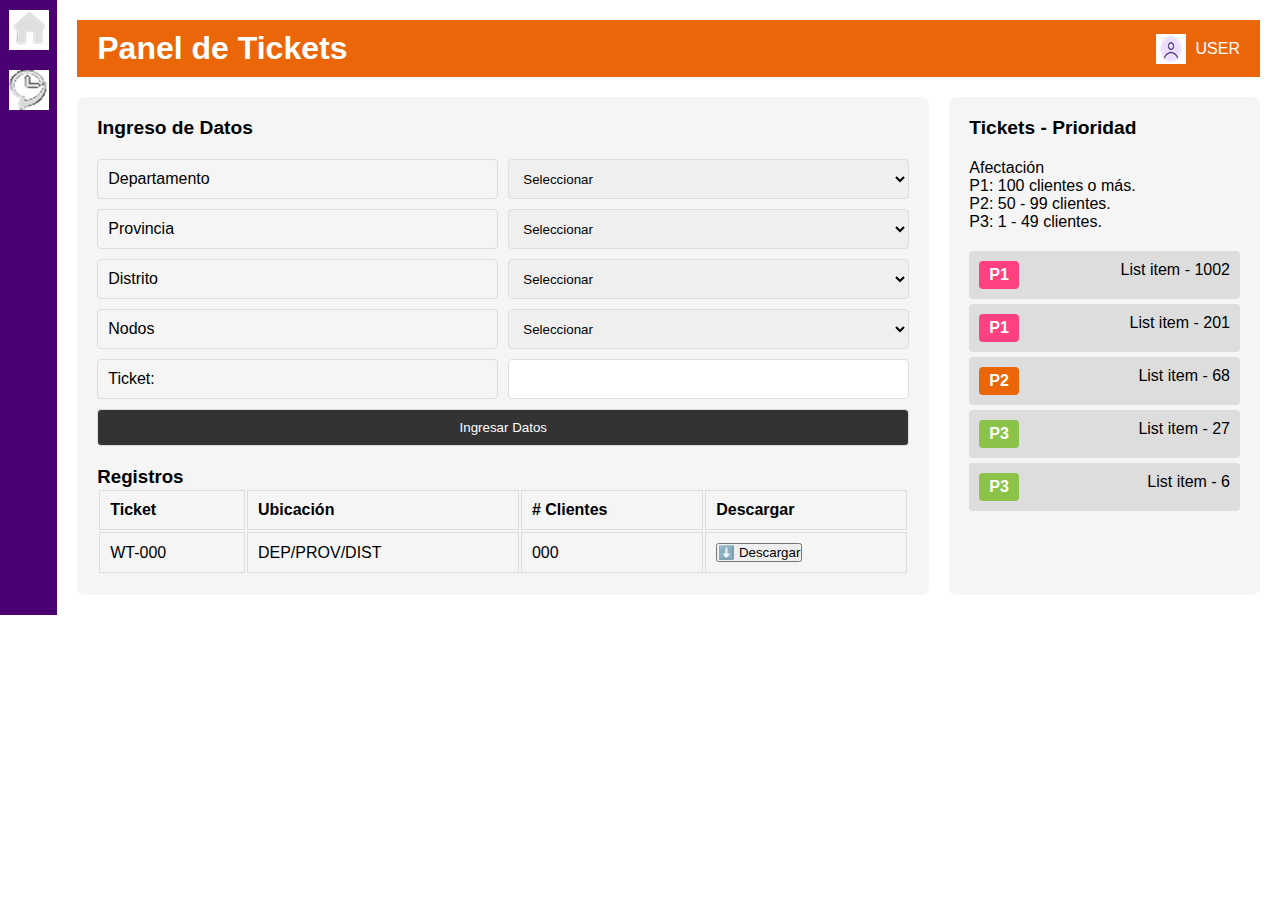
==== pagina_siguiente.html @ c352f3b9 "first commit" ====
<!DOCTYPE html>
<html lang="es">

<head>
    <meta charset="UTF-8">
    <meta name="viewport" content="width=device-width, initial-scale=1.0">
    <title>Panel de Tickets</title>
    <style>
          * {
            margin: 0;
            padding: 0;
            box-sizing: border-box;
        }
        body {
            font-family: Arial, sans-serif;
            display: flex;
        }
        .sidebar {
            width: 60px;
            background-color: #4A0072;
            display: flex;
            flex-direction: column;
            align-items: center;
            padding-top: 10px;
        }
        .sidebar img {
            margin-bottom: 20px;
        }
        .main-container {
            width: 100%;
            padding: 20px;
        }
        .header {
            display: flex;
            justify-content: space-between;
            align-items: center;
            background-color: #EB6609;
            color: white;
            padding: 10px 20px;
        }
        .header .user {
            display: flex;
            align-items: center;
        }
        .header .user span {
            margin-left: 10px;
        }
        .content {
            display: flex;
            margin-top: 20px;
            gap: 20px;
        }
        .data-entry, .priority-tickets {
            background-color: #f5f5f5;
            padding: 20px;
            border-radius: 8px;
        }
        .data-entry {
            flex: 3;
        }
        .priority-tickets {
            flex: 1;
        }
        .data-entry h2, .priority-tickets h2 {
            margin-bottom: 20px;
            font-size: 1.2rem;
        }
        .data-entry form {
            display: grid;
            grid-template-columns: 1fr 1fr;
            gap: 10px;
        }
        .data-entry form label, .data-entry form input, .data-entry form select, .data-entry form button {
            padding: 10px;
            border: 1px solid #ddd;
            border-radius: 4px;
        }
        .data-entry form button {
            grid-column: span 2;
            background-color: #333;
            color: white;
            cursor: pointer;
        }
        .records, .tickets-list {
            margin-top: 20px;
        }
        .records table, .tickets-list ul {
            width: 100%;
        }
        .records table th, .records table td {
            padding: 10px;
            border: 1px solid #ddd;
            text-align: left;
        }
        .tickets-list ul {
            list-style: none;
        }
        .tickets-list li {
            padding: 10px;
            margin-bottom: 5px;
            background-color: #ddd;
            border-radius: 4px;
            display: flex;
            justify-content: space-between;
        }
        .tickets-list li span.priority {
            padding: 5px 10px;
            border-radius: 4px;
            color: white;
            font-weight: bold;
        }
        .priority-1 { background-color: #ff4081; }
        .priority-2 { background-color: #EB6609; }
        .priority-3 { background-color: #8bc34a; }
    </style>
</head>
<body>
    <div class="sidebar">
        <img src="home6.jpg" alt="Home">
        <img src="icon1.jpg" alt="Another Icon">
    </div>

    <div class="main-container">
        <div class="header">
            <h1>Panel de Tickets</h1>
            <div class="user">
                <img src="user1.jpg" alt="User Icon">
                <span>USER</span>
            </div>
        </div>

        <div class="content">
            <div class="data-entry">
                <h2>Ingreso de Datos</h2>
                <form>
                    <label for="departamento">Departamento</label>
                    <select id="departamento">
                        <option value="">Seleccionar</option>
                    </select>
                    
                    <label for="provincia">Provincia</label>
                    <select id="provincia">
                        <option value="">Seleccionar</option>
                    </select>
                    
                    <label for="distrito">Distrito</label>
                    <select id="distrito">
                        <option value="">Seleccionar</option>
                    </select>
                    
                    <label for="nodos">Nodos</label>
                    <select id="nodos">
                        <option value="">Seleccionar</option>
                    </select>
                    
                    <label>Ticket:</label>
                    <input type="text">
                    <button type="submit">Ingresar Datos</button>
                </form>

                <div class="records">
                    <h3>Registros</h3>
                    <table>
                        <tr>
                            <th>Ticket</th>
                            <th>Ubicación</th>
                            <th># Clientes</th>
                            <th>Descargar</th>
                        </tr>
                        <tr>
                            <td>WT-000</td>
                            <td>DEP/PROV/DIST</td>
                            <td>000</td>
                            <td><button onclick="downloadFile()">⬇️ Descargar</button></td>
                        </tr>
                    </table>
                </div>
            </div>

            <div class="priority-tickets">
                <h2>Tickets - Prioridad</h2>
                <p>Afectación<br>P1: 100 clientes o más.<br>P2: 50 - 99 clientes.<br>P3: 1 - 49 clientes.</p>
                <div class="tickets-list">
                    <ul>
                        <li><span class="priority priority-1">P1</span> List item - 1002</li>
                        <li><span class="priority priority-1">P1</span> List item - 201</li>
                        <li><span class="priority priority-2">P2</span> List item - 68</li>
                        <li><span class="priority priority-3">P3</span> List item - 27</li>
                        <li><span class="priority priority-3">P3</span> List item - 6</li>
                    </ul>
                </div>
            </div>
        </div>
    </div>
    <script>
        const data = {
            departamentos: {
                "Lima": {
                    provincias: {
                        "Lima": ["Miraflores", "San Isidro", "Surco"],
                        "Callao": ["Bellavista", "La Perla", "Ventanilla"]
                    },
                    nodos: ["Nodo 1", "Nodo 2", "Nodo 3"]
                },
                "Cusco": {
                    provincias: {
                        "Cusco": ["San Sebastián", "Wanchaq", "Santiago"],
                        "Urubamba": ["Ollantaytambo", "Machu Picchu", "Maras"]
                    },
                    nodos: ["Nodo A", "Nodo B", "Nodo C"]
                }
            }
        };

        const departamentoSelect = document.getElementById('departamento');
        const provinciaSelect = document.getElementById('provincia');
        const distritoSelect = document.getElementById('distrito');
        const nodosSelect = document.getElementById('nodos');

        function populateDepartamentos() {
            Object.keys(data.departamentos).forEach(departamento => {
                const option = document.createElement('option');
                option.value = departamento;
                option.textContent = departamento;
                departamentoSelect.appendChild(option);
            });
        }

        function populateProvincias() {
            provinciaSelect.innerHTML = '<option value="">Seleccionar</option>';
            distritoSelect.innerHTML = '<option value="">Seleccionar</option>';
            
            const selectedDepartamento = departamentoSelect.value;
            if (selectedDepartamento) {
                const provincias = Object.keys(data.departamentos[selectedDepartamento].provincias);
                provincias.forEach(provincia => {
                    const option = document.createElement('option');
                    option.value = provincia;
                    option.textContent = provincia;
                    provinciaSelect.appendChild(option);
                });
            }
        }

        function populateDistritos() {
            distritoSelect.innerHTML = '<option value="">Seleccionar</option>';
            
            const selectedDepartamento = departamentoSelect.value;
            const selectedProvincia = provinciaSelect.value;
            
            if (selectedDepartamento && selectedProvincia) {
                const distritos = data.departamentos[selectedDepartamento].provincias[selectedProvincia];
                distritos.forEach(distrito => {
                    const option = document.createElement('option');
                    option.value = distrito;
                    option.textContent = distrito;
                    distritoSelect.appendChild(option);
                });
            }
        }

        function populateNodos() {
            nodosSelect.innerHTML = '<option value="">Seleccionar</option>';
            
            const selectedDepartamento = departamentoSelect.value;
            if (selectedDepartamento) {
                const nodos = data.departamentos[selectedDepartamento].nodos;
                nodos.forEach(nodo => {
                    const option = document.createElement('option');
                    option.value = nodo;
                    option.textContent = nodo;
                    nodosSelect.appendChild(option);
                });
            }
        }

        departamentoSelect.addEventListener('change', () => {
            populateProvincias();
            populateDistritos();
            populateNodos();
        });

        provinciaSelect.addEventListener('change', populateDistritos);

        populateDepartamentos();
    </script>
</body>
</html>
    <script>
        function downloadFile() {
            console.log("Función de descarga ejecutada");

            const data = [
                ["Ticket", "Ubicación", "# Clientes"],
                ["WT-000", "DEP/PROV/DIST", "000"]
            ];

            let csvContent = "data:text/csv;charset=utf-8,";
            data.forEach(rowArray => {
                let row = rowArray.join(",");
                csvContent += row + "\r\n";
            });

            const encodedUri = encodeURI(csvContent);
            const link = document.createElement("a");
            link.setAttribute("href", encodedUri);
            link.setAttribute("download", "RgistroIncidencia");
            document.body.appendChild(link);

            link.click();
            document.body.removeChild(link);
        }
    </script>
</body>
</html>
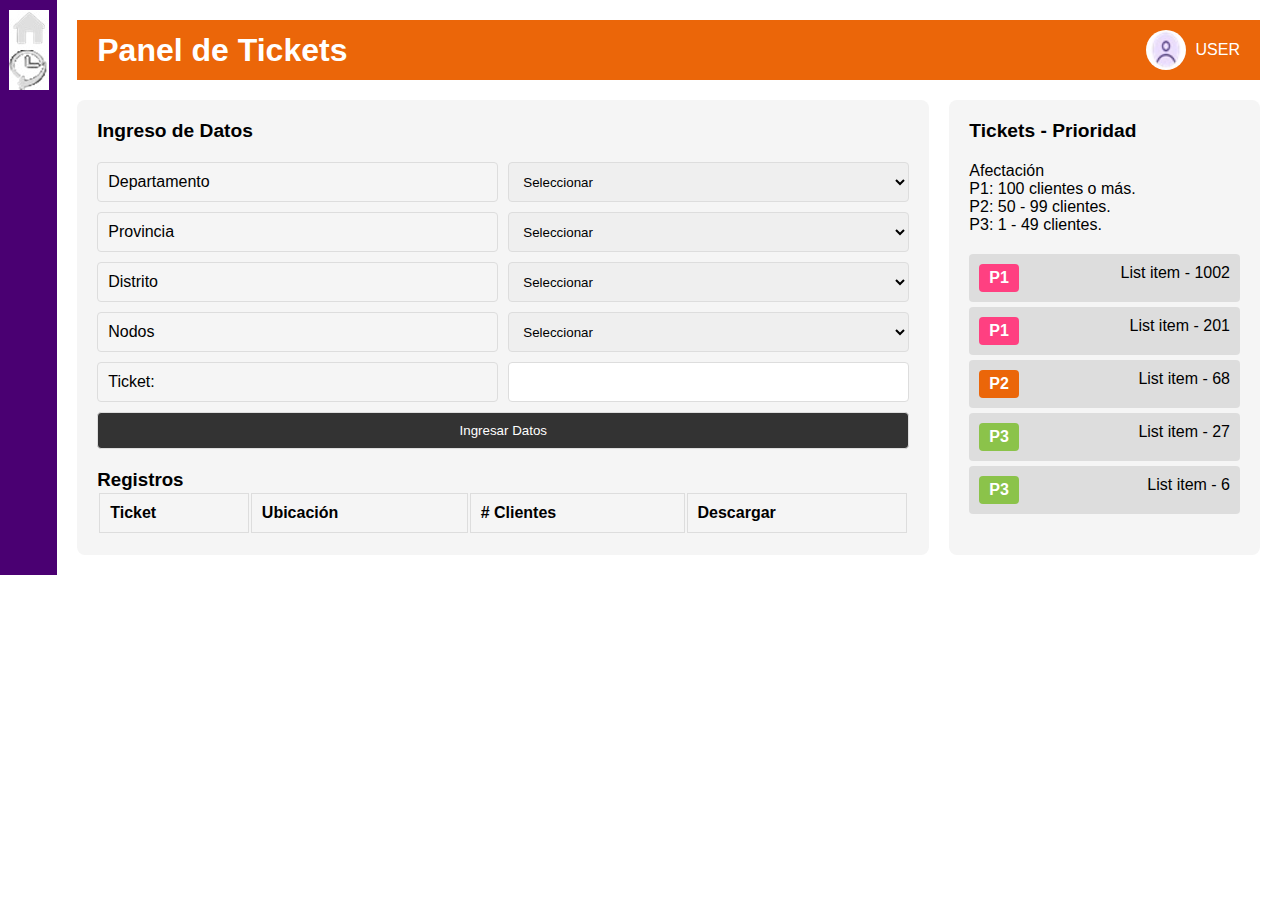
==== commit 0a5d85c1: "Nuevos cambios" ====
--- a/pagina_siguiente.html
+++ b/pagina_siguiente.html
@@ -2,19 +2,22 @@
 <html lang="es">
 
 <head>
+    <link rel="stylesheet" href="panel-tickets.css">
     <meta charset="UTF-8">
     <meta name="viewport" content="width=device-width, initial-scale=1.0">
     <title>Panel de Tickets</title>
     <style>
-          * {
+        * {
             margin: 0;
             padding: 0;
             box-sizing: border-box;
         }
+
         body {
             font-family: Arial, sans-serif;
             display: flex;
         }
+
         .sidebar {
             width: 60px;
             background-color: #4A0072;
@@ -23,13 +26,16 @@
             align-items: center;
             padding-top: 10px;
         }
+
         .sidebar img {
             margin-bottom: 20px;
         }
+
         .main-container {
             width: 100%;
             padding: 20px;
         }
+
         .header {
             display: flex;
             justify-content: space-between;
@@ -38,63 +44,86 @@
             color: white;
             padding: 10px 20px;
         }
+
         .header .user {
             display: flex;
             align-items: center;
         }
+
         .header .user span {
             margin-left: 10px;
         }
+
         .content {
             display: flex;
             margin-top: 20px;
             gap: 20px;
         }
-        .data-entry, .priority-tickets {
+
+        .data-entry,
+        .priority-tickets {
             background-color: #f5f5f5;
             padding: 20px;
             border-radius: 8px;
         }
+
         .data-entry {
             flex: 3;
         }
+
         .priority-tickets {
             flex: 1;
         }
-        .data-entry h2, .priority-tickets h2 {
+
+        .data-entry h2,
+        .priority-tickets h2 {
             margin-bottom: 20px;
             font-size: 1.2rem;
         }
+
         .data-entry form {
             display: grid;
             grid-template-columns: 1fr 1fr;
             gap: 10px;
         }
-        .data-entry form label, .data-entry form input, .data-entry form select, .data-entry form button {
+
+        .data-entry form label,
+        .data-entry form input,
+        .data-entry form select,
+        .data-entry form button {
             padding: 10px;
             border: 1px solid #ddd;
             border-radius: 4px;
         }
+
         .data-entry form button {
             grid-column: span 2;
             background-color: #333;
             color: white;
             cursor: pointer;
         }
-        .records, .tickets-list {
+
+        .records,
+        .tickets-list {
             margin-top: 20px;
         }
-        .records table, .tickets-list ul {
+
+        .records table,
+        .tickets-list ul {
             width: 100%;
         }
-        .records table th, .records table td {
+
+        .records table th,
+        .records table td {
             padding: 10px;
             border: 1px solid #ddd;
             text-align: left;
         }
+
         .tickets-list ul {
             list-style: none;
         }
+
         .tickets-list li {
             padding: 10px;
             margin-bottom: 5px;
@@ -103,28 +132,39 @@
             display: flex;
             justify-content: space-between;
         }
+
         .tickets-list li span.priority {
             padding: 5px 10px;
             border-radius: 4px;
             color: white;
             font-weight: bold;
         }
-        .priority-1 { background-color: #ff4081; }
-        .priority-2 { background-color: #EB6609; }
-        .priority-3 { background-color: #8bc34a; }
+
+        .priority-1 {
+            background-color: #ff4081;
+        }
+
+        .priority-2 {
+            background-color: #EB6609;
+        }
+
+        .priority-3 {
+            background-color: #8bc34a;
+        }
     </style>
 </head>
+
 <body>
     <div class="sidebar">
-        <img src="home6.jpg" alt="Home">
-        <img src="icon1.jpg" alt="Another Icon">
+        <div class="icon-home"></div>
+        <div class="icon-another"></div>
     </div>
 
     <div class="main-container">
         <div class="header">
             <h1>Panel de Tickets</h1>
             <div class="user">
-                <img src="user1.jpg" alt="User Icon">
+                <div class="icon-user"></div>
                 <span>USER</span>
             </div>
         </div>
@@ -132,47 +172,46 @@
         <div class="content">
             <div class="data-entry">
                 <h2>Ingreso de Datos</h2>
-                <form>
+                <form onsubmit="event.preventDefault(); ingresarDatos();">
                     <label for="departamento">Departamento</label>
                     <select id="departamento">
                         <option value="">Seleccionar</option>
                     </select>
-                    
+
                     <label for="provincia">Provincia</label>
                     <select id="provincia">
                         <option value="">Seleccionar</option>
                     </select>
-                    
+
                     <label for="distrito">Distrito</label>
                     <select id="distrito">
                         <option value="">Seleccionar</option>
                     </select>
-                    
+
                     <label for="nodos">Nodos</label>
                     <select id="nodos">
                         <option value="">Seleccionar</option>
                     </select>
-                    
+
                     <label>Ticket:</label>
-                    <input type="text">
+                    <input type="text" id="ticket">
                     <button type="submit">Ingresar Datos</button>
                 </form>
 
                 <div class="records">
                     <h3>Registros</h3>
-                    <table>
-                        <tr>
-                            <th>Ticket</th>
-                            <th>Ubicación</th>
-                            <th># Clientes</th>
-                            <th>Descargar</th>
-                        </tr>
-                        <tr>
-                            <td>WT-000</td>
-                            <td>DEP/PROV/DIST</td>
-                            <td>000</td>
-                            <td><button onclick="downloadFile()">⬇️ Descargar</button></td>
-                        </tr>
+                    <table id="tabla-registros">
+                        <thead>
+                            <tr>
+                                <th>Ticket</th>
+                                <th>Ubicación</th>
+                                <th># Clientes</th>
+                                <th>Descargar</th>
+                            </tr>
+                        </thead>
+                        <tbody>
+                            <!-- Aquí se agregarán los registros dinámicamente -->
+                        </tbody>
                     </table>
                 </div>
             </div>
@@ -192,6 +231,7 @@
             </div>
         </div>
     </div>
+
     <script>
         const data = {
             departamentos: {
@@ -229,7 +269,7 @@
         function populateProvincias() {
             provinciaSelect.innerHTML = '<option value="">Seleccionar</option>';
             distritoSelect.innerHTML = '<option value="">Seleccionar</option>';
-            
+
             const selectedDepartamento = departamentoSelect.value;
             if (selectedDepartamento) {
                 const provincias = Object.keys(data.departamentos[selectedDepartamento].provincias);
@@ -244,10 +284,10 @@
 
         function populateDistritos() {
             distritoSelect.innerHTML = '<option value="">Seleccionar</option>';
-            
+
             const selectedDepartamento = departamentoSelect.value;
             const selectedProvincia = provinciaSelect.value;
-            
+
             if (selectedDepartamento && selectedProvincia) {
                 const distritos = data.departamentos[selectedDepartamento].provincias[selectedProvincia];
                 distritos.forEach(distrito => {
@@ -261,7 +301,7 @@
 
         function populateNodos() {
             nodosSelect.innerHTML = '<option value="">Seleccionar</option>';
-            
+
             const selectedDepartamento = departamentoSelect.value;
             if (selectedDepartamento) {
                 const nodos = data.departamentos[selectedDepartamento].nodos;
@@ -284,15 +324,51 @@
 
         populateDepartamentos();
     </script>
-</body>
-</html>
+
     <script>
-        function downloadFile() {
-            console.log("Función de descarga ejecutada");
-
+        function ingresarDatos() {
+            const departamento = document.getElementById("departamento").value;
+            const provincia = document.getElementById("provincia").value;
+            const distrito = document.getElementById("distrito").value;
+            const nodos = document.getElementById("nodos").value;
+            const ticket = document.getElementById("ticket").value;
+
+            if (!ticket) {
+                alert("Por favor ingresa el ticket.");
+                return;
+            }
+
+            const tabla = document.getElementById("tabla-registros").getElementsByTagName("tbody")[0];
+            const nuevaFila = tabla.insertRow();
+
+            const celdaTicket = nuevaFila.insertCell(0);
+            celdaTicket.textContent = ticket;
+
+            const celdaUbicacion = nuevaFila.insertCell(1);
+            celdaUbicacion.textContent = `${departamento} / ${provincia} / ${distrito}`;
+
+            const celdaClientes = nuevaFila.insertCell(2);
+            celdaClientes.textContent = nodos;
+
+            const celdaDescargar = nuevaFila.insertCell(3);
+            const botonDescargar = document.createElement("button");
+            botonDescargar.textContent = "Descargar";
+            botonDescargar.onclick = function () {
+                downloadFile(ticket, `${departamento} / ${provincia} / ${distrito}`, nodos);
+            };
+            celdaDescargar.appendChild(botonDescargar);
+
+            document.getElementById("departamento").value = "";
+            document.getElementById("provincia").value = "";
+            document.getElementById("distrito").value = "";
+            document.getElementById("nodos").value = "";
+            document.getElementById("ticket").value = "";
+        }
+
+        function downloadFile(ticket, ubicacion, clientes) {
             const data = [
                 ["Ticket", "Ubicación", "# Clientes"],
-                ["WT-000", "DEP/PROV/DIST", "000"]
+                [ticket, ubicacion, clientes]
             ];
 
             let csvContent = "data:text/csv;charset=utf-8,";
@@ -304,12 +380,12 @@
             const encodedUri = encodeURI(csvContent);
             const link = document.createElement("a");
             link.setAttribute("href", encodedUri);
-            link.setAttribute("download", "RgistroIncidencia");
+            link.setAttribute("download", "RegistroIncidencia.csv");
             document.body.appendChild(link);
-
             link.click();
             document.body.removeChild(link);
         }
     </script>
 </body>
+
 </html>--- a/panel-tickets.css
+++ b/panel-tickets.css
@@ -0,0 +1,27 @@
+.icon-home {
+    width: 40px; 
+    height: 40px;
+    background-image: url('home6.jpg'); 
+    background-size: contain; 
+    background-repeat: no-repeat;
+    background-position: center;
+}
+
+.icon-another {
+    width: 40px;
+    height: 40px;
+    background-image: url('icon1.jpg'); 
+    background-size: contain;
+    background-repeat: no-repeat;
+    background-position: center;
+}
+
+.icon-user {
+    width: 40px;
+    height: 40px;
+    background-image: url('user1.jpg'); 
+    background-size: cover;
+    background-repeat: no-repeat;
+    background-position: center;
+    border-radius: 50%; 
+}
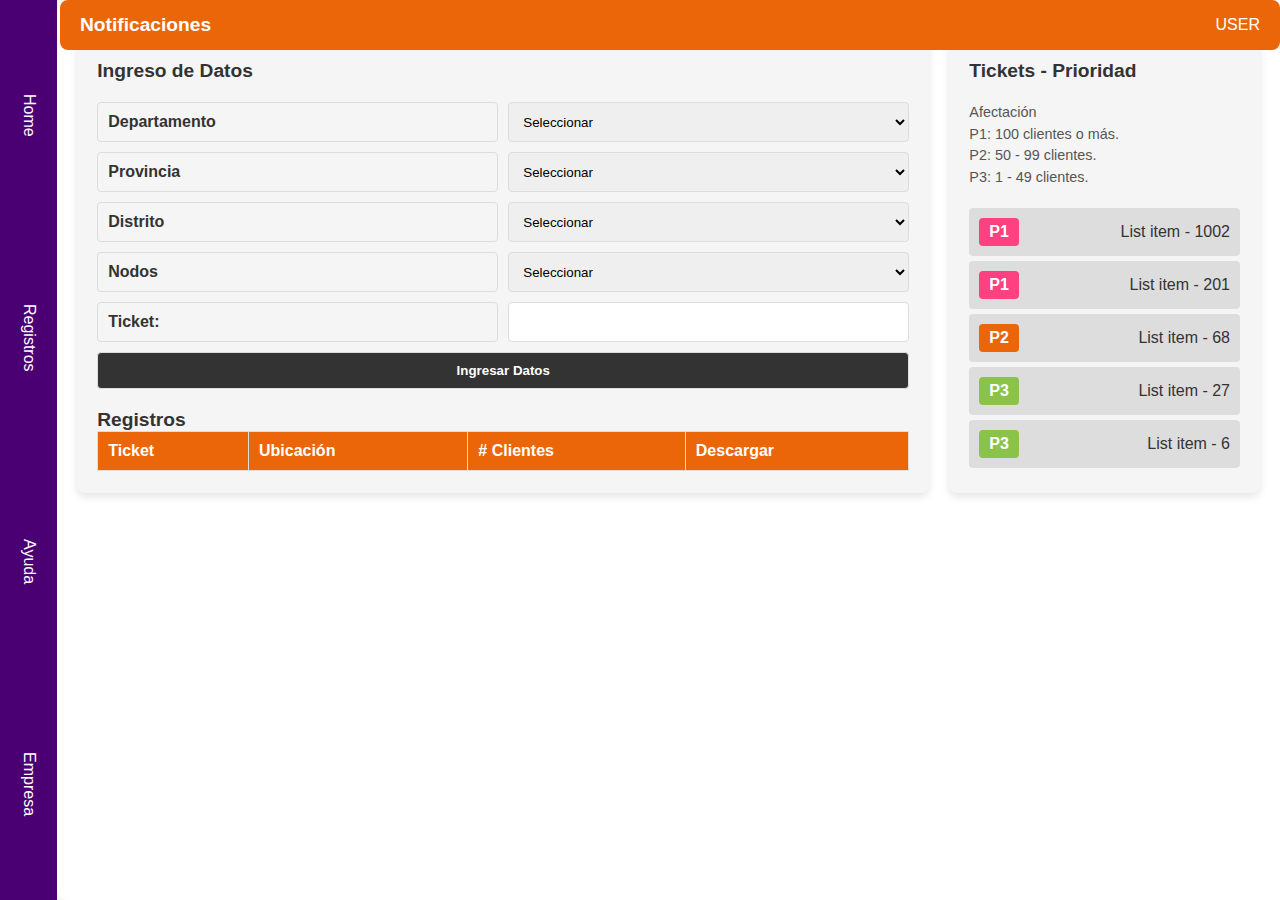
==== commit 7b9adb9b: "Cambios v2" ====
--- a/pagina_siguiente.html
+++ b/pagina_siguiente.html
@@ -156,15 +156,16 @@
 
 <body>
     <div class="sidebar">
-        <div class="icon-home"></div>
-        <div class="icon-another"></div>
+        <a href="#">Home</a>
+        <a href="#">Registros</a>
+        <a href="#">Ayuda</a>
+        <a href="#">Empresa</a>
     </div>
 
     <div class="main-container">
         <div class="header">
-            <h1>Panel de Tickets</h1>
+            <h1>Notificaciones</h1>
             <div class="user">
-                <div class="icon-user"></div>
                 <span>USER</span>
             </div>
         </div>
--- a/panel-tickets.css
+++ b/panel-tickets.css
@@ -1,27 +1,230 @@
-.icon-home {
-    width: 40px; 
-    height: 40px;
-    background-image: url('home6.jpg'); 
-    background-size: contain; 
-    background-repeat: no-repeat;
-    background-position: center;
-}
-
-.icon-another {
-    width: 40px;
-    height: 40px;
-    background-image: url('icon1.jpg'); 
+* {
+    margin: 0;
+    padding: 0;
+    box-sizing: border-box;
+}
+
+body {
+    font-family: Arial, sans-serif;
+    display: flex;
+    background-color: #f5f5f5;
+    color: #333333;
+}
+
+/* Barra lateral */
+.sidebar {
+    width: 80px;
+    background-color: #4A0072; /* Morado profundo */
+    display: flex;
+    flex-direction: column;
+    align-items: center;
+    justify-content: space-around; /* Distribuye los elementos verticalmente */
+    height: 100vh;
+}
+
+.sidebar a {
+    color: white;
+    writing-mode: vertical-rl; /* Texto en vertical */
+    text-orientation: mixed;
+    font-size: 1rem;
+    text-decoration: none;
+    text-align: center;
+}
+
+/* Contenedor principal */
+.main-container {
+    width: 100%;
+    padding: 20px;
+    background-color: #ffffff;
+    border-radius: 10px 0 0 10px;
+}
+
+/* Encabezado */
+.header {
+    display: flex;
+    justify-content: space-between;
+    align-items: center;
+    background-color: #EB6609; /* Naranja brillante */
+    color: white;
+    padding: 10px 20px;
+    border-radius: 8px;
+    position: fixed;
+    top: 0;
+    left: 60px;
+    right: 0;
+    height: 50px;
+}
+
+.header h1 {
+    font-size: 1.2rem;
+    font-weight: bold;
+}
+
+.header .user {
+    display: flex;
+    align-items: center;
+    font-size: 1rem;
+}
+
+.header .user .icon-user {
+    width: 30px;
+    height: 30px;
+    background-image: url('path/to/user-icon.png'); /* Ruta del icono de usuario */
     background-size: contain;
     background-repeat: no-repeat;
-    background-position: center;
-}
-
-.icon-user {
-    width: 40px;
-    height: 40px;
-    background-image: url('user1.jpg'); 
-    background-size: cover;
-    background-repeat: no-repeat;
-    background-position: center;
-    border-radius: 50%; 
-}
+    margin-right: 10px;
+}
+
+/* Contenido */
+.content {
+    display: flex;
+    margin-top: 20px;
+    gap: 20px;
+}
+
+/* Panel de ingreso de datos */
+.data-entry,
+.priority-tickets {
+    background-color: #f5f5f5;
+    padding: 20px;
+    border-radius: 8px;
+    box-shadow: 0 4px 8px rgba(0, 0, 0, 0.1);
+}
+
+.data-entry {
+    flex: 3;
+}
+
+.priority-tickets {
+    flex: 1;
+}
+
+.data-entry h2,
+.priority-tickets h2 {
+    font-size: 1.2rem;
+    margin-bottom: 20px;
+    color: #333333;
+}
+
+.data-entry form {
+    display: grid;
+    grid-template-columns: 1fr 1fr;
+    gap: 10px;
+}
+
+.data-entry form label {
+    font-weight: bold;
+    color: #333333;
+}
+
+.data-entry form input,
+.data-entry form select,
+.data-entry form button {
+    padding: 10px;
+    border: 1px solid #ddd;
+    border-radius: 4px;
+}
+
+.data-entry form button {
+    grid-column: span 2;
+    background-color: #333333;
+    color: white;
+    font-weight: bold;
+    cursor: pointer;
+    transition: background-color 0.3s;
+}
+
+.data-entry form button:hover {
+    background-color: #EB6609;
+}
+
+/* Tabla de registros */
+.records {
+    margin-top: 20px;
+}
+
+.records h3 {
+    font-size: 1.2rem;
+    color: #333333;
+}
+
+.records table {
+    width: 100%;
+    border-collapse: collapse;
+}
+
+.records table th,
+.records table td {
+    padding: 10px;
+    border: 1px solid #ddd;
+    text-align: left;
+}
+
+.records table th {
+    background-color: #EB6609; /* Naranja */
+    color: white;
+}
+
+.records table tr:nth-child(even) {
+    background-color: #f5f5f5;
+}
+
+.records td button {
+    background-color: #4A0072;
+    color: white;
+    padding: 5px 10px;
+    border: none;
+    border-radius: 4px;
+    cursor: pointer;
+    transition: background-color 0.3s;
+}
+
+.records td button:hover {
+    background-color: #EB6609;
+}
+
+/* Tickets de prioridad */
+.priority-tickets h2 {
+    font-size: 1.2rem;
+    color: #333333;
+}
+
+.priority-tickets p {
+    font-size: 0.9rem;
+    color: #555555;
+    line-height: 1.5;
+}
+
+.tickets-list ul {
+    list-style: none;
+    padding: 0;
+}
+
+.tickets-list li {
+    padding: 10px;
+    margin-bottom: 5px;
+    background-color: #ddd;
+    border-radius: 4px;
+    display: flex;
+    justify-content: space-between;
+    align-items: center;
+}
+
+.tickets-list li .priority {
+    padding: 5px 10px;
+    color: white;
+    font-weight: bold;
+    border-radius: 4px;
+}
+
+.priority-1 {
+    background-color: #ff4081;
+}
+
+.priority-2 {
+    background-color: #EB6609;
+}
+
+.priority-3 {
+    background-color: #8bc34a;
+}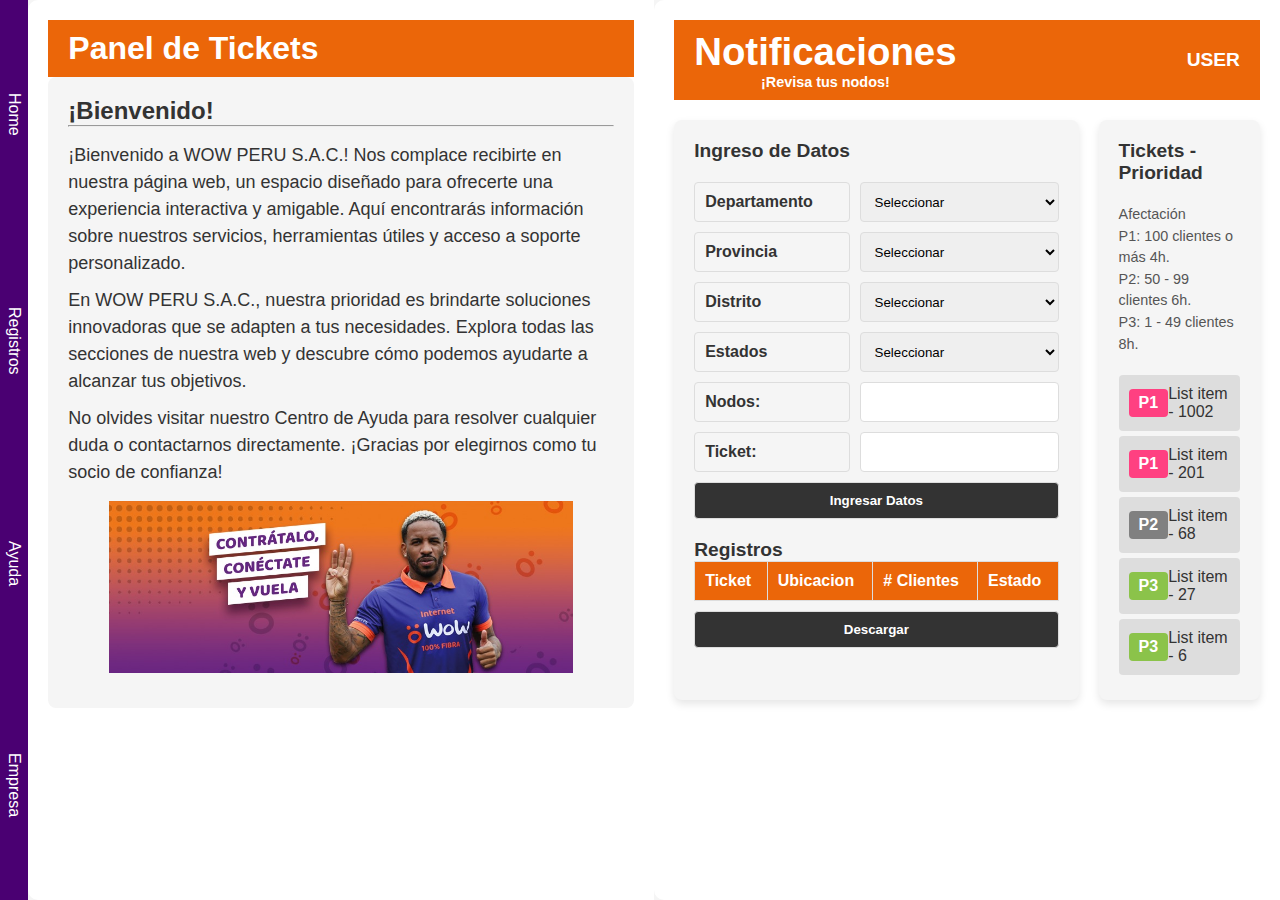
==== commit 891c354e: "v3 cambios" ====
--- a/pagina_siguiente.html
+++ b/pagina_siguiente.html
@@ -151,242 +151,694 @@
         .priority-3 {
             background-color: #8bc34a;
         }
+
+        .notifications {
+            margin-top: 10px;
+            max-height: 200px;
+            overflow-y: auto;
+        }
+
+        .notification-item {
+            display: flex;
+            justify-content: space-between;
+            align-items: center;
+            padding: 10px;
+            border-radius: 4px;
+            margin-bottom: 5px;
+            color: white;
+            font-weight: bold;
+        }
+
+        .notifications-container {
+            display: none;
+            background-color: #FFA500;
+            padding: 10px;
+            width: 250px;
+            position: absolute;
+            top: 60px;
+            right: 10px;
+            border-radius: 5px;
+            overflow-y: auto;
+            max-height: 300px;
+        }
+
+        .priority-item {
+            background-color: #8bc34a;
+            color: white;
+            padding: 8px;
+            margin-bottom: 5px;
+            border-radius: 4px;
+        }
+
+        .header a.left {
+            cursor: pointer;
+        }
+
+        .priority-1 {
+            background-color: #ff4081;
+            /* Prioridad 1 */
+        }
+
+        .priority-2 {
+            background-color: #808080;
+            /* Prioridad 2 */
+        }
+
+        .priority-3 {
+            background-color: #8bc34a;
+            /* Prioridad 3 */
+        }
+
+        .sidebar .submenu {
+            display: none;
+            flex-direction: column;
+            align-items: start;
+            padding-left: 10px;
+            background-color: #37004a;
+            /* Más oscuro para destacar */
+            width: 100%;
+        }
+
+        .sidebar .submenu a {
+            color: white;
+            padding: 5px 10px;
+            text-decoration: none;
+            width: 100%;
+        }
+
+        .sidebar .submenu a:hover {
+            background-color: #6a1b9a;
+        }
+
+        .sidebar .menu-item:hover .submenu {
+            display: flex;
+            /* Mostrar el submenú al pasar por encima */
+        }
+
+        /* Estilo del área de contenido dinámico */
+
+        .content-dynamic {
+            background-color: #f5f5f5;
+            padding: 20px;
+            border-radius: 8px;
+            min-height: 200px;
+
+            .sidebar {
+                width: 200px;
+                background: #333;
+                color: white;
+                padding: 15px;
+            }
+
+            .sidebar a {
+                color: white;
+                text-decoration: none;
+                display: block;
+                margin: 10px 0;
+                padding: 5px;
+            }
+
+            .sidebar a:hover {
+                background: #575757;
+            }
+
+            .submenu {
+                margin-left: 20px;
+                margin-top: 10px;
+            }
+
+            .main-container {
+                flex: 1;
+                padding: 20px;
+            }
+
+            .content-dynamic {
+                border: 1px solid #ddd;
+                padding: 20px;
+                border-radius: 5px;
+                background: #f9f9f9;
+            }
+
+        }
+
+        .btn-long {
+            grid-column: span 2;
+            background-color: #333333;
+            color: white;
+            font-weight: bold;
+            cursor: pointer;
+            padding: 10px;
+            border: 1px solid #ddd;
+            border-radius: 4px;
+            transition: background-color 0.3s;
+        }
+
+        .btn-long:hover {
+            background-color: #EB6609;
+        }
     </style>
 </head>
 
 <body>
     <div class="sidebar">
-        <a href="#">Home</a>
-        <a href="#">Registros</a>
-        <a href="#">Ayuda</a>
-        <a href="#">Empresa</a>
+        <div class="menu-item">
+            <a href="#" onclick="showContent('home')">Home</a>
+            <div class="submenu">
+                <a href="#" onclick="showContent('inicio')">Inicio</a>
+                <a href="#" onclick="showContent('miFicha')">Mi Ficha</a>
+                <a href="#" onclick="showContent('directorio')">Directorio</a>
+            </div>
+        </div>
+        <a href="#" onclick="showContent('registros')">Registros</a>
+        <a href="#" onclick="showContent('ayuda')">Ayuda</a>
+        <a href="#" onclick="showContent('empresa')">Empresa</a>
     </div>
 
     <div class="main-container">
         <div class="header">
+            <h1>Panel de Tickets</h1>
+        </div>
+        <div id="dynamic-content" class="content-dynamic">
+            <h2>¡Bienvenido!</h2>
+            <hr>
+            </hr>
+            <p
+                style="margin-top: 15px; font-family: Arial, sans-serif; font-size: 18px; line-height: 1.5; margin-bottom: 10px;">
+                ¡Bienvenido a WOW PERU S.A.C.!
+                Nos complace recibirte en nuestra página web, un espacio diseñado para ofrecerte una experiencia
+                interactiva y amigable. Aquí encontrarás información sobre nuestros servicios, herramientas útiles y
+                acceso a soporte personalizado. <br> </p>
+            <p style="font-family: Arial, sans-serif; font-size: 18px; line-height: 1.5; margin-bottom: 10px;">
+                En WOW PERU S.A.C., nuestra prioridad es brindarte soluciones innovadoras que se adapten a tus
+                necesidades. Explora todas las secciones de nuestra web y descubre cómo podemos ayudarte a alcanzar tus
+                objetivos. <br>
+            </p>
+            <p style="font-family: Arial, sans-serif; font-size: 18px; line-height: 1.5; margin-bottom: 10px;">
+                No olvides visitar nuestro Centro de Ayuda para resolver cualquier duda o contactarnos directamente.
+                ¡Gracias por elegirnos como tu socio de confianza! <br>
+            </p>
+            <img src="ccv.jpg" style="display: block; margin: 15px auto; max-width: 85%; height: auto;">
+
+        </div>
+    </div>
+
+    <script>
+        // Contenidos para cada sección
+        const contents = {
+            home: `
+                <h2>¡Bienvenido!</h2>
+                <hr></hr>
+            <p style="margin-top: 15px; font-family: Arial, sans-serif; font-size: 18px; line-height: 1.5; margin-bottom: 10px;">
+                ¡Bienvenido a WOW PERU S.A.C.!
+                Nos complace recibirte en nuestra página web, un espacio diseñado para ofrecerte una experiencia interactiva y amigable. Aquí encontrarás información sobre nuestros servicios, herramientas útiles y acceso a soporte personalizado. <br>            </p>
+            <p style="font-family: Arial, sans-serif; font-size: 18px; line-height: 1.5; margin-bottom: 10px;">
+                Nuestro objetivo es garantizar que cada incidencia sea resuelta de la manera más rápida, efectiva y transparente posible. ¡Nunca más te quedarás esperando respuestas! <br>
+            </p>
+            <p style="font-family: Arial, sans-serif; font-size: 18px; line-height: 1.5; margin-bottom: 10px;">
+                No olvides visitar nuestro Centro de Ayuda para resolver cualquier duda o contactarnos directamente. ¡Gracias por elegirnos como tu socio de confianza! <br>
+            </p>
+            <img src="ccv.jpg" style="display: block; margin: 15px auto; max-width: 85%; height: auto;">
+            `,
+            inicio: `
+                <h2>¡Bienvenido a Nuestro Sistema de Gestión de Incidencias!</h2>
+                <hr></hr>
+                <p style="margin-top: 15px; font-family: Arial, sans-serif; font-size: 18px; line-height: 1.5; margin-bottom: 10px;">
+                Nuestro sistema está diseñado para ofrecerte una experiencia única de atención y resolución de problemas. Con un enfoque en la eficiencia y la transparencia, aquí podrás gestionar todas tus incidencias de manera rápida, clara y efectiva. <br>           
+                <p style="font-family: Arial, sans-serif; font-size: 18px; line-height: 1.5; margin-bottom: 10px;">
+                En WOW PERU S.A.C., nuestra prioridad es brindarte soluciones innovadoras que se adapten a tus necesidades. Explora todas las secciones de nuestra web y descubre cómo podemos ayudarte a alcanzar tus objetivos. <br>
+                </p>
+                <p style="font-family: Arial, sans-serif; font-size: 18px; line-height: 1.5; margin-bottom: 10px;">
+                No olvides visitar nuestro Centro de Ayuda para resolver cualquier duda o contactarnos directamente. ¡Gracias por elegirnos como tu socio de confianza! <br>
+                </p>
+                <img src="operador.jpg" style="display: block; margin: 15px auto; max-width: 40%; height: auto;">
+
+            `,
+            miFicha: `
+        <h2>Resumen</h2>
+        <hr> </hr>
+
+        <table style="width: 100%; font-family: Arial, sans-serif; font-size: 17px; border-collapse: collapse; line-height: 1.8;">
+            <tr>
+                <td style="text-align: left;">Cargo</td>
+                <td style="text-align: left;">OPERADOR NOC</td>
+            </tr>
+            <tr>
+                <td style="text-align: left;">Área</td>
+                <td style="text-align: left;">Technical (NOC)</td>
+            </tr>
+            <tr>
+                <td style="text-align: left;">División</td>
+                <td style="text-align: left;">Technical</td>
+            </tr>
+            <tr>
+                <td style="text-align: left;">Empresa</td>
+                <td style="text-align: left;">WOW TEL S.A.C</td>
+            </tr>
+            <tr>
+                <td style="text-align: left;">Supervisor</td>
+                <td style="text-align: left;">Tomas, Roxana Francesca</td>
+            </tr>
+            <tr>
+                <td style="text-align: left;">Tipo de contrato</td>
+                <td style="text-align: left;">Contro a Plazo Indeterminado</td>
+            </tr>
+            <tr>
+                <td style="text-align: left;">Fecha de ingreso</td>
+                <td style="text-align: left;">14 de agosto de 2023 (más de 1 año)</td>
+            </tr>
+            <tr>
+                <td style="text-align: left;">Saldo de vacaciones</td>
+                <td style="text-align: left;">21.8 días</td>
+            </tr>
+        </table>
+    `,
+            directorio: `
+                <h2>Directorio</h2>
+                <hr> </hr>
+                <table style="width: 100%; font-family: Arial, sans-serif; font-size: 17px; border-collapse: collapse; line-height: 1.8;">
+            <tr>
+                <td style="text-align: left;">Nombre</td>
+                <td style="text-align: left;">Valentin Sanchez Gomez</td>
+            </tr>
+            <tr>
+                <td style="text-align: left;">Cargo</td>
+                <td style="text-align: left;">Operador NOC</td>
+            </tr>
+            <tr>
+                <td style="text-align: left;">División</td>
+                <td style="text-align: left;">O&M</td>
+            </tr>
+             <tr>
+                <td style="text-align: left;">Área sub área</td>
+                <td style="text-align: left;">SUPERVISOR O&M Norte
+                Planta externa Norte</td>
+            </tr>
+            <tr>
+                <td style="text-align: left;">Teléfono</td>
+                <td style="text-align: left;">989 563 442</td>
+            </tr>
+            <tr>
+                <td style="text-align: left;">Correo</td>
+                <td style="text-align: left;">vgomez@gmail.com</td>
+            </tr>
+        </table>
+            `,
+            registros: `
+                <h2>REGISTROS</h2>
+                <hr></hr>
+                <div style="background-color: white; border: 2px solid #ccc; padding: 20px; width: 80%; margin: 20px auto; box-shadow: 0 4px 8px rgba(0, 0, 0, 0.1);">
+                <h3 style="text-align: center; color: #333;">BÚSQUEDA</h3>
+                <p style="font-family: Arial, sans-serif; font-size: 12px; color: #555;">
+                Encuentra aquí guías y soporte técnico para resolver tus dudas. Si necesitas más información, no dudes en ponerte en contacto con el soporte técnico.
+            </p>
+        </div>
+            `,
+            ayuda: `
+        <h2>CENTRO DE AYUDA</h2>
+        <hr></hr>
+        <div style="background-color: white; border: 2px solid #ccc; padding: 20px; width: 80%; margin: 20px auto; box-shadow: 0 4px 8px rgba(0, 0, 0, 0.1);">
+            <h3 style="text-align: center; color: #333;">TERMINOS EN CONDICIONES</h3>
+        <p style="margin-top: 20px; font-family: Arial, sans-serif; font-size: 15px; line-height: 1.5; margin-bottom: 10px;">
+            1. Introducción
+            Bienvenido a WOW PERU S.A.C. Al utilizar nuestros servicios, aceptas los siguientes términos y condiciones. Si no estás de acuerdo, por favor, no uses nuestra página web. <br>
+
+            2. Uso de la Información
+            Toda la información proporcionada en esta página es solo para fines informativos. WOW PERU S.A.C no garantiza que la información esté libre de errores, aunque trabajamos para mantenerla actualizada y precisa. <br>
+
+            3. Propiedad Intelectual
+            El contenido, diseño, logotipos y material visual de esta página web son propiedad de WOW PERU S.A.C. Está prohibida su reproducción sin autorización previa. <br>
+
+            4. Políticas de Privacidad
+            Respetamos tu privacidad. Los datos proporcionados por los usuarios serán utilizados únicamente para brindar los servicios solicitados y no serán compartidos con terceros sin tu consentimiento. <br>
+
+            5. Modificaciones a los Términos
+            WOW PERU S.A.C se reserva el derecho de modificar estos términos en cualquier momento. Las actualizaciones serán publicadas en esta misma sección. <br>
+            <h4 style="text-align: center; color: #333;">PREGUNTAS FRECUENTES</h4>
+            <p style="margin-top: 15px; font-family: Arial, sans-serif; font-size: 17px; line-height: 1.5; margin-bottom: 10px;">
+
+                1. ¿Qué servicios ofrece WOW PERU S.A.C?
+                Brindamos soluciones personalizadas en [detalla los servicios de la empresa, e.g., logística, consultoría, distribución, etc.].  <br>
+
+                2. ¿Cómo puedo contactar con servicio al cliente?
+                Puedes escribirnos a nuestro correo electrónico contacto@wowperu.com o llamarnos al [número de teléfono]. Nuestro horario de atención es de lunes a viernes, de 9:00 a.m. a 6:00 p.m.  <br> 
+
+                3. ¿Dónde están ubicados?
+                Estamos ubicados en [dirección exacta]. Consulta la sección de Contáctanos para más detalles.  <br>
+
+                4. ¿Cómo puedo realizar un pedido o contratar sus servicios?
+                Accede a la sección de Servicios en nuestro sitio web, selecciona la opción deseada y completa el formulario con tus datos. Nos pondremos en contacto contigo lo antes posible.  <br>
+
+                5. ¿Qué métodos de pago aceptan?
+                Aceptamos pagos con tarjeta de crédito/débito, transferencias bancarias y [otros métodos específicos].  <br>
+    `,
+            empresa: `
+        <h2>INFORMACION DE LA EMPRESA</h2>
+                <hr> </hr>
+
+        <p style="margin-top: 15px; font-family: Arial, sans-serif; font-size: 15px; line-height: 1.5; margin-bottom: 10px;">
+            Sector: Telecomunicaciones
+        </p>
+        <p style="font-family: Arial, sans-serif; font-size: 17px; line-height: 1.5; margin-bottom: 10px;">
+            RUC: 20605977406
+        </p>
+        <p style="font-family: Arial, sans-serif; font-size: 17px; line-height: 1.5; margin-bottom: 10px;">
+            Fecha de inicio: 2022
+        </p>
+        <p style="font-family: Arial, sans-serif; font-size: 17px; line-height: 1.5; margin-bottom: 10px;">
+            Sede: Lima, Surco.
+        </p>
+        <p style="font-family: Arial, sans-serif; font-size: 17px; line-height: 1.5; margin-bottom: 10px;">
+            Cobertura geográfica: Actualmente tiene presencia en 85 distritos, 25 provincias y 13 departamentos del país, con un enfoque marcado en áreas fuera de Lima.
+        </p>
+        <p style="font-family: Arial, sans-serif; font-size: 17px; line-height: 1.5; margin-bottom: 10px;">
+            Clientes: Más de 120 mil usuarios en ciudades como Ica, Huancavelica, Tacna, Chiclayo, Moquegua, Tumbes, entre otras.
+        </p>
+        <p style="font-family: Arial, sans-serif; font-size: 17px; line-height: 1.5; margin-bottom: 10px;">
+            Participación en el mercado: WOW Perú ostenta un market share del 16.3% a nivel nacional en el segmento de internet por fibra óptica, con un crecimiento notable en el tercer trimestre de 2023.
+        </p>
+        <p style="font-family: Arial, sans-serif; font-size: 17px; line-height: 1.5; margin-bottom: 10px;">
+            Equipo directivo: Rodrigo Arosemena es el gerente general de WOW Perú.
+        </p>
+        <p style="font-family: Arial, sans-serif; font-size: 17px; line-height: 1.5; margin-bottom: 10px;">
+            Expansión: WOW Perú está en pleno proceso de expansión hacia nuevas regiones del país con la meta de distribuir el acceso a internet de forma más equitativa y descentralizada.
+        </p>
+        <p style="font-family: Arial, sans-serif; font-size: 17px; line-height: 1.5; margin-bottom: 10px;">
+            Inversión y tecnología: WOW Perú invierte en tecnología de fibra óptica para garantizar alta velocidad y conectividad estable.
+        </p>
+        <img 
+            src="somosunequipowow.jpg" 
+            alt="Representación gráfica de WOW Perú" 
+            style="display: block; margin: 20px auto; max-width: 90%; height: auto;">
+    `
+        };
+
+        // Función para mostrar contenido dinámico en el mismo contenedor
+        function showContent(section) {
+            const container = document.getElementById('dynamic-content');
+
+            // Validar si la sección existe en el objeto contents
+            if (contents[section]) {
+                container.innerHTML = contents[section]; // Actualiza el contenido
+            } else {
+                container.innerHTML = `
+                    <h2>Error</h2>
+                    <p>Sección no encontrada.</p>
+                `;
+            }
+        }
+    </script>
+</body>
+
+</html>
+
+</html>
+<div class="main-container">
+    <div class="header">
+        <a href="#notificaciones" class="left">
             <h1>Notificaciones</h1>
-            <div class="user">
+            <span>¡Revisa tus nodos!</span>
+        </a>
+
+        <!-- Sección de notificaciones dinámicas -->
+        <div class="notifications" id="notificaciones">
+            <!-- Aquí se agregarán las notificaciones -->
+        </div>
+
+        <!-- Dropdown de usuario -->
+        <div class="dropdown">
+            <a href="#" class="right">
                 <span>USER</span>
-            </div>
-        </div>
-
-        <div class="content">
-            <div class="data-entry">
-                <h2>Ingreso de Datos</h2>
-                <form onsubmit="event.preventDefault(); ingresarDatos();">
-                    <label for="departamento">Departamento</label>
-                    <select id="departamento">
-                        <option value="">Seleccionar</option>
-                    </select>
-
-                    <label for="provincia">Provincia</label>
-                    <select id="provincia">
-                        <option value="">Seleccionar</option>
-                    </select>
-
-                    <label for="distrito">Distrito</label>
-                    <select id="distrito">
-                        <option value="">Seleccionar</option>
-                    </select>
-
-                    <label for="nodos">Nodos</label>
-                    <select id="nodos">
-                        <option value="">Seleccionar</option>
-                    </select>
-
-                    <label>Ticket:</label>
-                    <input type="text" id="ticket">
-                    <button type="submit">Ingresar Datos</button>
-                </form>
-
-                <div class="records">
-                    <h3>Registros</h3>
-                    <table id="tabla-registros">
-                        <thead>
-                            <tr>
-                                <th>Ticket</th>
-                                <th>Ubicación</th>
-                                <th># Clientes</th>
-                                <th>Descargar</th>
-                            </tr>
-                        </thead>
-                        <tbody>
-                            <!-- Aquí se agregarán los registros dinámicamente -->
-                        </tbody>
-                    </table>
-                </div>
-            </div>
-
-            <div class="priority-tickets">
-                <h2>Tickets - Prioridad</h2>
-                <p>Afectación<br>P1: 100 clientes o más.<br>P2: 50 - 99 clientes.<br>P3: 1 - 49 clientes.</p>
-                <div class="tickets-list">
-                    <ul>
-                        <li><span class="priority priority-1">P1</span> List item - 1002</li>
-                        <li><span class="priority priority-1">P1</span> List item - 201</li>
-                        <li><span class="priority priority-2">P2</span> List item - 68</li>
-                        <li><span class="priority priority-3">P3</span> List item - 27</li>
-                        <li><span class="priority priority-3">P3</span> List item - 6</li>
-                    </ul>
+            </a>
+            <div class="dropdown-content">
+                <div class="user-info">
+                    <img src="uuuserrr.png" alt="Avatar de usuario">
+                    <h3>User</h3>
+                    <p>vsg@wowperu.pe</p>
+                    <button class="logout-btn" onclick="logout()">Cerrar sesión</button>
+                    <script>
+                        function logout() {
+                            window.location.href = 'index.html';
+                        }
+                    </script>
                 </div>
             </div>
         </div>
     </div>
 
-    <script>
-        const data = {
-            departamentos: {
-                "Lima": {
-                    provincias: {
-                        "Lima": ["Miraflores", "San Isidro", "Surco"],
-                        "Callao": ["Bellavista", "La Perla", "Ventanilla"]
-                    },
-                    nodos: ["Nodo 1", "Nodo 2", "Nodo 3"]
+    <div class="content">
+        <div class="data-entry">
+            <h2>Ingreso de Datos</h2>
+            <form onsubmit="event.preventDefault(); ingresarDatos();">
+                <label for="departamento">Departamento</label>
+                <select id="departamento">
+                    <option value="">Seleccionar</option>
+                </select>
+
+                <label for="provincia">Provincia</label>
+                <select id="provincia">
+                    <option value="">Seleccionar</option>
+                </select>
+
+                <label for="distrito">Distrito</label>
+                <select id="distrito">
+                    <option value="">Seleccionar</option>
+                </select>
+
+
+                <label for="estado">Estados</label>
+                <select id="estado">
+                    <option value="">Seleccionar</option>
+                    <option value="activo">Activo</option>
+                    <option value="inactivo">Inactivo</option>
+                </select>
+
+                <label for="nodos">Nodos:</label>
+                <input type="text" id="nodos">
+
+                <label>Ticket:</label>
+                <input type="text" id="ticket">
+
+                <button type="submit">Ingresar Datos</button>
+                </tbody>
+                </table>
+
+
+            </form>
+            <script>
+                function actualizarNodos() {
+                    // Obtener valores de los campos
+                    const departamento = document.getElementById("departamento").value;
+                    const provincia = document.getElementById("provincia").value;
+                    const distrito = document.getElementById("distrito").value;
+                    const estado = document.getElementById("estado").value;
+                    const ticket = document.getElementById("ticket").value;
+
+                    // Concatenar valores en el formato deseado
+                    const nodos = `${departamento || 'Sin Departamento'} / ${provincia || 'Sin Provincia'} / ${distrito || 'Sin Distrito'} - Estado: ${estado || 'Sin Estado'} - Ticket: ${ticket || 'Sin Ticket'}`;
+
+                    // Mostrar los datos en el cuadro de texto de nodos
+                    document.getElementById("nodos").value = nodos;
+                }
+            </script>
+            <div class="records">
+                <h3>Registros</h3>
+                <table id="tabla-registros">
+                    <thead>
+                        <tr>
+                            <th>Ticket</th>
+                            <th>Ubicacion</th>
+                            <th># Clientes</th>
+                            <th>Estado</th>
+                        </tr>
+                    </thead>
+                    <tbody>
+                        <!-- Registros Dinámicos -->
+                    </tbody>
+                </table>
+                <button class="btn-long" style="margin-top: 10px; width: 100%;"
+                    onclick="downloadAllData()">Descargar</button>
+            </div>
+        </div>
+
+        <div class="priority-tickets">
+            <h2>Tickets - Prioridad</h2>
+            <p>Afectación<br>P1: 100 clientes o más 4h.<br>P2: 50 - 99 clientes 6h.<br>P3: 1 - 49 clientes 8h.</p>
+            <div class="tickets-list">
+                <ul>
+                    <li><span class="priority priority-1">P1</span> List item - 1002</li>
+                    <li><span class="priority priority-1">P1</span> List item - 201</li>
+                    <li><span class="priority priority-2">P2</span> List item - 68</li>
+                    <li><span class="priority priority-3">P3</span> List item - 27</li>
+                    <li><span class="priority priority-3">P3</span> List item - 6</li>
+                </ul>
+            </div>
+        </div>
+    </div>
+</div>
+
+<script>
+    const data = {
+        departamentos: {
+            "Lima": {
+                provincias: {
+                    "Lima": ["Miraflores", "San Isidro", "Surco"],
+                    "Callao": ["Bellavista", "La Perla", "Ventanilla"]
                 },
-                "Cusco": {
-                    provincias: {
-                        "Cusco": ["San Sebastián", "Wanchaq", "Santiago"],
-                        "Urubamba": ["Ollantaytambo", "Machu Picchu", "Maras"]
-                    },
-                    nodos: ["Nodo A", "Nodo B", "Nodo C"]
-                }
+                nodos: ["Nodo 1", "Nodo 2", "Nodo 3"]
+            },
+            "Cusco": {
+                provincias: {
+                    "Cusco": ["San Sebastián", "Wanchaq", "Santiago"],
+                    "Urubamba": ["Ollantaytambo", "Machu Picchu", "Maras"]
+                },
+                nodos: ["Nodo A", "Nodo B", "Nodo C"]
             }
-        };
-
-        const departamentoSelect = document.getElementById('departamento');
-        const provinciaSelect = document.getElementById('provincia');
-        const distritoSelect = document.getElementById('distrito');
-        const nodosSelect = document.getElementById('nodos');
-
-        function populateDepartamentos() {
-            Object.keys(data.departamentos).forEach(departamento => {
+        }
+    };
+
+    const departamentoSelect = document.getElementById('departamento');
+    const provinciaSelect = document.getElementById('provincia');
+    const distritoSelect = document.getElementById('distrito');
+    const nodosSelect = document.getElementById('nodos');
+
+    function populateDepartamentos() {
+        Object.keys(data.departamentos).forEach(departamento => {
+            const option = document.createElement('option');
+            option.value = departamento;
+            option.textContent = departamento;
+            departamentoSelect.appendChild(option);
+        });
+    }
+
+    function populateProvincias() {
+        provinciaSelect.innerHTML = '<option value="">Seleccionar</option>';
+        distritoSelect.innerHTML = '<option value="">Seleccionar</option>';
+
+        const selectedDepartamento = departamentoSelect.value;
+        if (selectedDepartamento) {
+            const provincias = Object.keys(data.departamentos[selectedDepartamento].provincias);
+            provincias.forEach(provincia => {
                 const option = document.createElement('option');
-                option.value = departamento;
-                option.textContent = departamento;
-                departamentoSelect.appendChild(option);
+                option.value = provincia;
+                option.textContent = provincia;
+                provinciaSelect.appendChild(option);
             });
         }
-
-        function populateProvincias() {
-            provinciaSelect.innerHTML = '<option value="">Seleccionar</option>';
-            distritoSelect.innerHTML = '<option value="">Seleccionar</option>';
-
-            const selectedDepartamento = departamentoSelect.value;
-            if (selectedDepartamento) {
-                const provincias = Object.keys(data.departamentos[selectedDepartamento].provincias);
-                provincias.forEach(provincia => {
-                    const option = document.createElement('option');
-                    option.value = provincia;
-                    option.textContent = provincia;
-                    provinciaSelect.appendChild(option);
-                });
-            }
-        }
-
-        function populateDistritos() {
-            distritoSelect.innerHTML = '<option value="">Seleccionar</option>';
-
-            const selectedDepartamento = departamentoSelect.value;
-            const selectedProvincia = provinciaSelect.value;
-
-            if (selectedDepartamento && selectedProvincia) {
-                const distritos = data.departamentos[selectedDepartamento].provincias[selectedProvincia];
-                distritos.forEach(distrito => {
-                    const option = document.createElement('option');
-                    option.value = distrito;
-                    option.textContent = distrito;
-                    distritoSelect.appendChild(option);
-                });
-            }
-        }
-
-        function populateNodos() {
-            nodosSelect.innerHTML = '<option value="">Seleccionar</option>';
-
-            const selectedDepartamento = departamentoSelect.value;
-            if (selectedDepartamento) {
-                const nodos = data.departamentos[selectedDepartamento].nodos;
-                nodos.forEach(nodo => {
-                    const option = document.createElement('option');
-                    option.value = nodo;
-                    option.textContent = nodo;
-                    nodosSelect.appendChild(option);
-                });
-            }
-        }
-
-        departamentoSelect.addEventListener('change', () => {
-            populateProvincias();
-            populateDistritos();
-            populateNodos();
+    }
+
+    function populateDistritos() {
+        distritoSelect.innerHTML = '<option value="">Seleccionar</option>';
+
+        const selectedDepartamento = departamentoSelect.value;
+        const selectedProvincia = provinciaSelect.value;
+
+        if (selectedDepartamento && selectedProvincia) {
+            const distritos = data.departamentos[selectedDepartamento].provincias[selectedProvincia];
+            distritos.forEach(distrito => {
+                const option = document.createElement('option');
+                option.value = distrito;
+                option.textContent = distrito;
+                distritoSelect.appendChild(option);
+            });
+        }
+    }
+
+    function populateNodos() {
+        nodosSelect.innerHTML = '<option value="">Seleccionar</option>';
+
+        const selectedDepartamento = departamentoSelect.value;
+        if (selectedDepartamento) {
+            const nodos = data.departamentos[selectedDepartamento].nodos;
+            nodos.forEach(nodo => {
+                const option = document.createElement('option');
+                option.value = nodo;
+                option.textContent = nodo;
+                nodosSelect.appendChild(option);
+            });
+        }
+    }
+
+    departamentoSelect.addEventListener('change', () => {
+        populateProvincias();
+        populateDistritos();
+        populateNodos();
+    });
+
+    provinciaSelect.addEventListener('change', populateDistritos);
+
+    populateDepartamentos();
+</script>
+
+<script>
+    function ingresarDatos() {
+        const departamento = document.getElementById("departamento").value;
+        const provincia = document.getElementById("provincia").value;
+        const distrito = document.getElementById("distrito").value;
+        const nodos = document.getElementById("nodos").value;
+        const ticket = document.getElementById("ticket").value;
+        const estado = document.getElementById("estado").value;
+
+        if (!ticket) {
+            alert("Por favor ingresa el ticket.");
+            return;
+        }
+
+        let priorityClass = '';
+        let priorityText = '';
+        if (nodos >= 100) {
+            priorityClass = 'priority-1';
+            priorityText = 'P1';
+        } else if (nodos >= 50) {
+            priorityClass = 'priority-2';
+            priorityText = 'P2';
+        } else {
+            priorityClass = 'priority-3';
+            priorityText = 'P3';
+        }
+
+        const tabla = document.getElementById("tabla-registros").getElementsByTagName("tbody")[0];
+        const nuevaFila = tabla.insertRow();
+
+        nuevaFila.insertCell(0).textContent = ticket;
+        nuevaFila.insertCell(1).textContent = `${departamento} / ${provincia} / ${distrito}`;
+        nuevaFila.insertCell(2).textContent = nodos;
+        nuevaFila.insertCell(3).textContent = estado;
+
+        const notificacionesContainer = document.getElementById("notificaciones");
+        const notificacion = document.createElement("div");
+        notificacion.classList.add("notification-item", priorityClass);
+        notificacion.innerHTML = `<span>${priorityText} - Ticket ${ticket} en ${departamento}/${provincia}/${distrito}</span>`;
+        notificacionesContainer.prepend(notificacion);
+
+        document.getElementById("departamento").value = "";
+        document.getElementById("provincia").value = "";
+        document.getElementById("distrito").value = "";
+        document.getElementById("nodos").value = "";
+        document.getElementById("ticket").value = "";
+        document.getElementById("estado").value = "Activo";
+    }
+
+    function downloadAllData() {
+        const table = document.getElementById("tabla-registros");
+        const rows = table.querySelectorAll("tbody tr");
+        let csvContent = "Ticket,Ubicacion,# Clientes,Estado\n";
+
+        rows.forEach(row => {
+            const cells = row.querySelectorAll("td");
+            const rowData = Array.from(cells).map(cell => cell.textContent.trim());
+            csvContent += rowData.join(",") + "\n";
         });
 
-        provinciaSelect.addEventListener('change', populateDistritos);
-
-        populateDepartamentos();
-    </script>
-
-    <script>
-        function ingresarDatos() {
-            const departamento = document.getElementById("departamento").value;
-            const provincia = document.getElementById("provincia").value;
-            const distrito = document.getElementById("distrito").value;
-            const nodos = document.getElementById("nodos").value;
-            const ticket = document.getElementById("ticket").value;
-
-            if (!ticket) {
-                alert("Por favor ingresa el ticket.");
-                return;
-            }
-
-            const tabla = document.getElementById("tabla-registros").getElementsByTagName("tbody")[0];
-            const nuevaFila = tabla.insertRow();
-
-            const celdaTicket = nuevaFila.insertCell(0);
-            celdaTicket.textContent = ticket;
-
-            const celdaUbicacion = nuevaFila.insertCell(1);
-            celdaUbicacion.textContent = `${departamento} / ${provincia} / ${distrito}`;
-
-            const celdaClientes = nuevaFila.insertCell(2);
-            celdaClientes.textContent = nodos;
-
-            const celdaDescargar = nuevaFila.insertCell(3);
-            const botonDescargar = document.createElement("button");
-            botonDescargar.textContent = "Descargar";
-            botonDescargar.onclick = function () {
-                downloadFile(ticket, `${departamento} / ${provincia} / ${distrito}`, nodos);
-            };
-            celdaDescargar.appendChild(botonDescargar);
-
-            document.getElementById("departamento").value = "";
-            document.getElementById("provincia").value = "";
-            document.getElementById("distrito").value = "";
-            document.getElementById("nodos").value = "";
-            document.getElementById("ticket").value = "";
-        }
-
-        function downloadFile(ticket, ubicacion, clientes) {
-            const data = [
-                ["Ticket", "Ubicación", "# Clientes"],
-                [ticket, ubicacion, clientes]
-            ];
-
-            let csvContent = "data:text/csv;charset=utf-8,";
-            data.forEach(rowArray => {
-                let row = rowArray.join(",");
-                csvContent += row + "\r\n";
-            });
-
-            const encodedUri = encodeURI(csvContent);
-            const link = document.createElement("a");
-            link.setAttribute("href", encodedUri);
-            link.setAttribute("download", "RegistroIncidencia.csv");
-            document.body.appendChild(link);
-            link.click();
-            document.body.removeChild(link);
-        }
-    </script>
+        const blob = new Blob([csvContent], { type: "text/csv;charset=utf-8;" });
+        const link = document.createElement("a");
+        link.href = URL.createObjectURL(blob);
+        link.download = "Registros.csv";
+        link.style.display = "none";
+        document.body.appendChild(link);
+        link.click();
+        document.body.removeChild(link);
+    }
+</script>
 </body>
 
 </html>--- a/panel-tickets.css
+++ b/panel-tickets.css
@@ -14,11 +14,11 @@
 /* Barra lateral */
 .sidebar {
     width: 80px;
-    background-color: #4A0072; /* Morado profundo */
+    background-color: #4A0072; 
     display: flex;
     flex-direction: column;
     align-items: center;
-    justify-content: space-around; /* Distribuye los elementos verticalmente */
+    justify-content: space-around; /* Elementos verticalmente */
     height: 100vh;
 }
 
@@ -42,38 +42,25 @@
 /* Encabezado */
 .header {
     display: flex;
-    justify-content: space-between;
-    align-items: center;
-    background-color: #EB6609; /* Naranja brillante */
+    justify-content: space-between; /* Para alinear los extremos */
+    align-items: center; /* Centrar verticalmente */
+    background-color: #D45F00;
     color: white;
     padding: 10px 20px;
-    border-radius: 8px;
-    position: fixed;
-    top: 0;
-    left: 60px;
-    right: 0;
-    height: 50px;
-}
-
-.header h1 {
-    font-size: 1.2rem;
-    font-weight: bold;
+}
+
+.header .title {
+    margin: 0;
+    font-size: 1.2rem;
 }
 
 .header .user {
     display: flex;
     align-items: center;
-    font-size: 1rem;
-}
-
-.header .user .icon-user {
-    width: 30px;
-    height: 30px;
-    background-image: url('path/to/user-icon.png'); /* Ruta del icono de usuario */
-    background-size: contain;
-    background-repeat: no-repeat;
-    margin-right: 10px;
-}
+    font-size: 1.2rem;
+}
+
+
 
 /* Contenido */
 .content {
@@ -227,4 +214,178 @@
 
 .priority-3 {
     background-color: #8bc34a;
-}+}
+.header {
+    display: flex;
+    justify-content: space-between; /* Para alinear los extremos */
+    align-items: center; /* Centrar verticalmente */
+    background-color: #D45F00;
+    color: white;
+    padding: 10px 20px;
+}
+
+.header .title {
+    margin: 0;
+    font-size: 1.2rem;
+}
+
+.header .user {
+    display: flex;
+    align-items: center;
+    font-size: 1.2rem;
+}
+.header {
+    display: flex;               /* Habilita flexbox */
+    justify-content: space-between; /* Espacia los elementos a los extremos */
+    align-items: center;         /* Centra verticalmente los elementos */
+    background-color: #D45F00;   /* Fondo naranja */
+    color: white;                /* Texto blanco */
+    padding: 10px 20px;          /* Espaciado interno */
+}
+
+.header .left h1, .header .right span {
+    margin: 0;                   /* Elimina márgenes extras */
+}
+
+.header .right {
+    font-size: 1.2rem;           /* Ajusta el tamaño del texto */
+    font-weight: bold;           /* Opcional: Texto en negrita */
+}
+.header {
+    display: flex;               /* Habilita flexbox */
+    justify-content: space-between; /* Alinea a los extremos */
+    align-items: center;         /* Centra verticalmente */
+    background-color: #D45F00;   /* Fondo naranja */
+    color: white;                /* Texto blanco */
+    padding: 10px 20px;          /* Espaciado interno */
+    text-decoration: none;       /* Elimina subrayado en enlaces */
+}
+
+.header a {
+    display: flex;               /* Alinea contenido dentro de cada enlace */
+    flex-direction: column;      /* Coloca contenido en columnas */
+    align-items: center;         /* Centra horizontalmente */
+    color: white;                /* Texto blanco */
+    text-decoration: none;       /* Sin subrayado */
+}
+
+.header a:hover {
+    color: #ffcc00;              /* Cambia el color al pasar el mouse */
+}
+
+.header .right img {
+    margin-left: 8px;            /* Espaciado entre texto e icono */
+}
+/* Estilos generales */
+.header {
+    display: flex;
+    justify-content: space-between;
+    align-items: center;
+    background-color: #D45F00;
+    color: white;
+    padding: 10px 20px;
+}
+
+.header a {
+    color: white;
+    text-decoration: none;
+    font-size: 1.2rem;
+    font-weight: bold;
+}
+
+.dropdown {
+    position: relative;
+    display: inline-block;
+}
+
+.dropdown-content {
+    display: none;
+    position: absolute;
+    right: 0; /* Alineado con el borde derecho */
+    background-color: white;
+    color: black;
+    box-shadow: 0px 8px 16px rgba(0, 0, 0, 0.2);
+    z-index: 1;
+    padding: 10px;
+    border-radius: 5px;
+    width: 200px;
+}
+
+.dropdown-content .user-info {
+    text-align: center;
+}
+
+.dropdown-content img {
+    width: 50px;
+    height: 50px;
+    border-radius: 50%;
+    margin-bottom: 10px;
+}
+
+.dropdown-content h3 {
+    margin: 0;
+    font-size: 1rem;
+}
+
+.dropdown-content p {
+    margin: 5px 0 10px 0;
+    font-size: 0.9rem;
+    color: gray;
+}
+
+.dropdown-content .logout-btn {
+    background-color: #D45F00;
+    color: white;
+    border: none;
+    padding: 8px 12px;
+    border-radius: 5px;
+    cursor: pointer;
+    font-size: 0.9rem;
+}
+
+.dropdown-content .lsogout-btn:hover {
+    background-color: #ff7043;
+}
+
+/* Mostrar el dropdown al pasar el mouse */
+.dropdown:hover .dropdown-content {
+    display: block;
+}
+/* Estilos para el contenedor principal */
+.main-container {
+    font-family: Arial, sans-serif;
+}
+
+/* Estilos del encabezado */
+.header {
+    display: flex;
+    justify-content: space-between;
+    align-items: center;
+    background-color: #D45F00;
+    color: white;
+    padding: 10px 20px;
+}
+
+/* Estilos de los enlaces en el encabezado */
+.header a {
+    color: white;
+    text-decoration: none;
+    font-size: 1.2rem;
+    font-weight: bold;
+}
+
+.header .left span {
+    font-size: 0.9rem;
+    display: block;
+}
+
+/* Dropdown */
+.dropdown {
+    position: relative; /* Base para el menú desplegable */
+}
+
+.dropdown a {
+    display: flex;
+    align-items: center;
+    gap: 8px; /* Espacio entre el texto y el icono */
+}
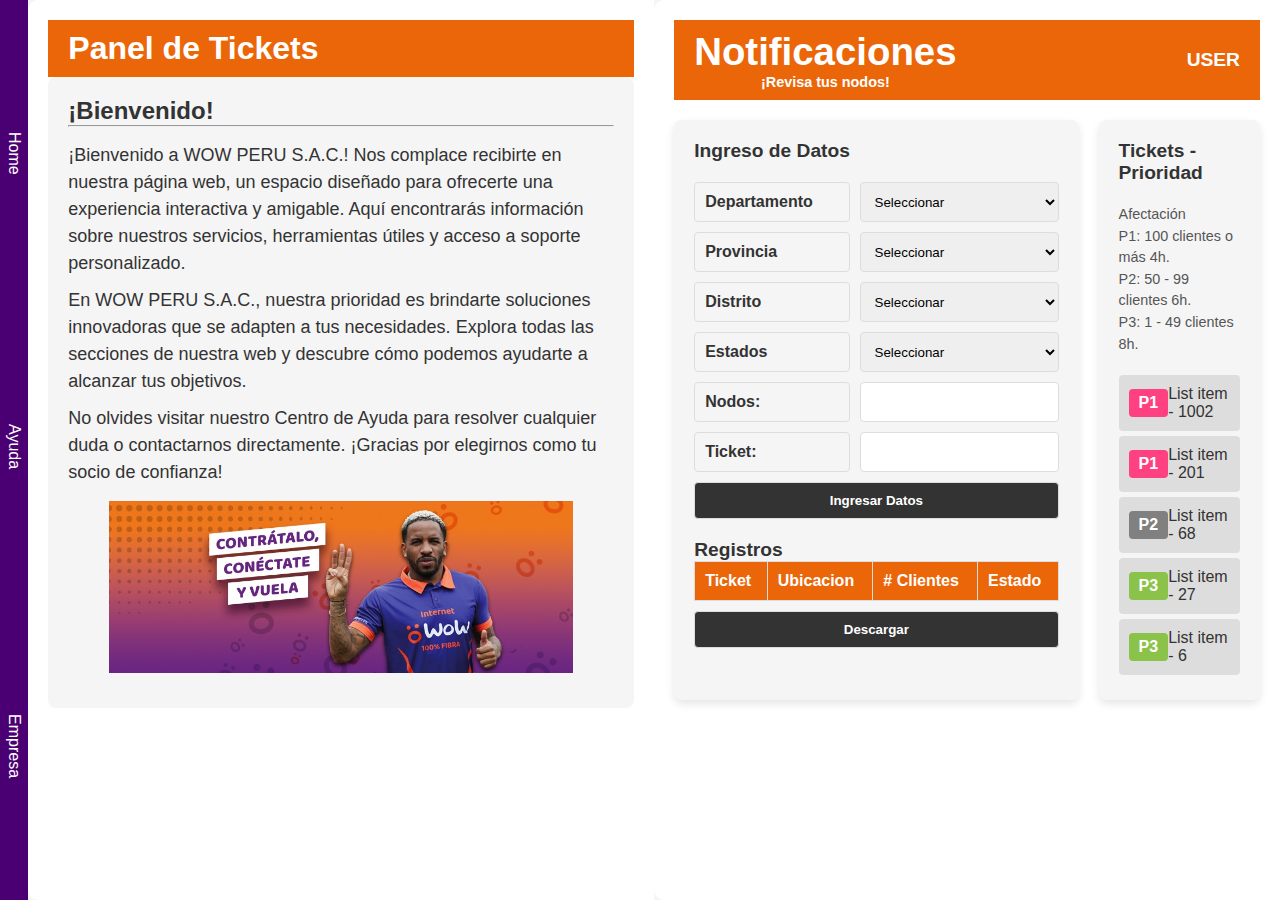
==== commit 3eddde07: "v4 cambios" ====
--- a/pagina_siguiente.html
+++ b/pagina_siguiente.html
@@ -309,7 +309,6 @@
                 <a href="#" onclick="showContent('directorio')">Directorio</a>
             </div>
         </div>
-        <a href="#" onclick="showContent('registros')">Registros</a>
         <a href="#" onclick="showContent('ayuda')">Ayuda</a>
         <a href="#" onclick="showContent('empresa')">Empresa</a>
     </div>
@@ -443,16 +442,7 @@
             </tr>
         </table>
             `,
-            registros: `
-                <h2>REGISTROS</h2>
-                <hr></hr>
-                <div style="background-color: white; border: 2px solid #ccc; padding: 20px; width: 80%; margin: 20px auto; box-shadow: 0 4px 8px rgba(0, 0, 0, 0.1);">
-                <h3 style="text-align: center; color: #333;">BÚSQUEDA</h3>
-                <p style="font-family: Arial, sans-serif; font-size: 12px; color: #555;">
-                Encuentra aquí guías y soporte técnico para resolver tus dudas. Si necesitas más información, no dudes en ponerte en contacto con el soporte técnico.
-            </p>
-        </div>
-            `,
+
             ayuda: `
         <h2>CENTRO DE AYUDA</h2>
         <hr></hr>
@@ -477,19 +467,19 @@
             <p style="margin-top: 15px; font-family: Arial, sans-serif; font-size: 17px; line-height: 1.5; margin-bottom: 10px;">
 
                 1. ¿Qué servicios ofrece WOW PERU S.A.C?
-                Brindamos soluciones personalizadas en [detalla los servicios de la empresa, e.g., logística, consultoría, distribución, etc.].  <br>
+                Brindamos soluciones personalizadas en Internet de fibra óptica hasta el hogar, Administración de redes, Cableado estructurado, Soluciones Wi-Fi gestionadas.  <br>
 
                 2. ¿Cómo puedo contactar con servicio al cliente?
-                Puedes escribirnos a nuestro correo electrónico contacto@wowperu.com o llamarnos al [número de teléfono]. Nuestro horario de atención es de lunes a viernes, de 9:00 a.m. a 6:00 p.m.  <br> 
+                Puedes escribirnos a nuestro correo electrónico contacto@wowperu.com o llamarnos al (01) 6441969. Nuestro horario de atención es de lunes a viernes, de 9:00 a.m. a 6:00 p.m.  <br> 
 
                 3. ¿Dónde están ubicados?
-                Estamos ubicados en [dirección exacta]. Consulta la sección de Contáctanos para más detalles.  <br>
+                Estamos ubicados en  El Polo 401, Santiago de Surco 15023. Consulta la sección de Contáctanos para más detalles.  <br>
 
                 4. ¿Cómo puedo realizar un pedido o contratar sus servicios?
                 Accede a la sección de Servicios en nuestro sitio web, selecciona la opción deseada y completa el formulario con tus datos. Nos pondremos en contacto contigo lo antes posible.  <br>
 
                 5. ¿Qué métodos de pago aceptan?
-                Aceptamos pagos con tarjeta de crédito/débito, transferencias bancarias y [otros métodos específicos].  <br>
+                Aceptamos pagos con La empresa WOW ofrece los siguientes métodos de pago: Pagos por internet, Banco de Crédito del Perú, Interbank, Scotiabank, Yape, Caja Ica, etc.  <br>
     `,
             empresa: `
         <h2>INFORMACION DE LA EMPRESA</h2>
